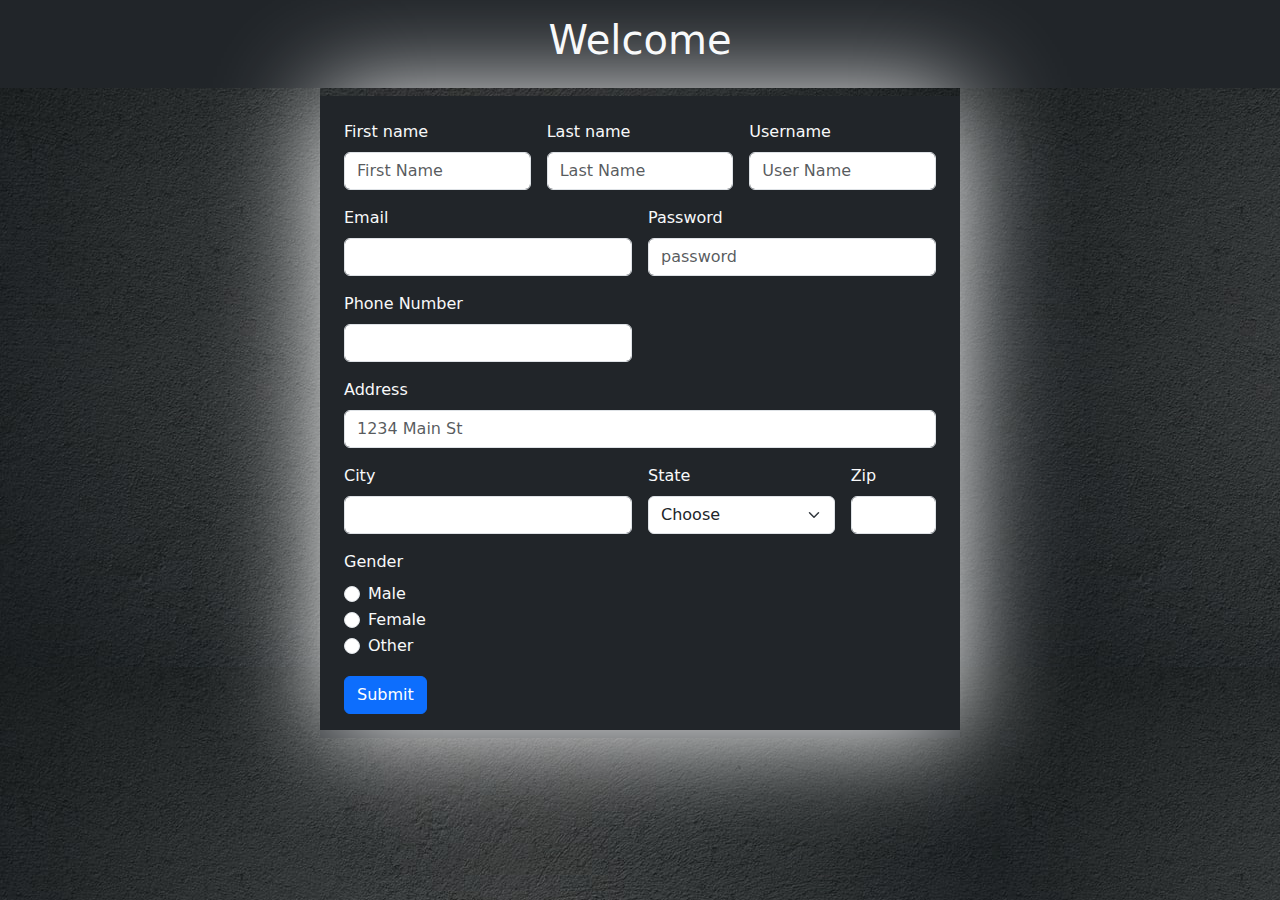
==== index.html @ 9e52fe0c "adding all files" ====
<!DOCTYPE html>
<html lang="en">

<head>
  <meta charset="UTF-8">
  <meta name="viewport" content="width=device-width, initial-scale=1.0">
  <title>Form Validation</title>
  <link href="https://cdn.jsdelivr.net/npm/bootstrap@5.3.3/dist/css/bootstrap.min.css" rel="stylesheet"
    integrity="sha384-QWTKZyjpPEjISv5WaRU9OFeRpok6YctnYmDr5pNlyT2bRjXh0JMhjY6hW+ALEwIH" crossorigin="anonymous">
   <link rel="stylesheet" href="./public/assets/styles/style.css">
</head>

<body>
  <div class="container-fluid bg-dark text-light py-3">
    <header class="text-center">
      <h1>Welcome</h1>
    </header>
  </div>
  <section class="container my-2 bg-dark w-50 text-light p-2">
    <form class="row g-3 p-3" id="myForm" onsubmit="saveFormData(event)">
      <div class="col-md-4 firstNameContainer">
        <label for="fname" class="form-label">First name</label>
        <input type="text" class="form-control" id="fname" placeholder="First Name" name="First Name">
      </div>
      <div class="col-md-4 lastNameContainer">
        <label for="lname" class="form-label">Last name</label>
        <input type="text" class="form-control" id="lname" placeholder="Last Name" name="Last Name">
      </div>
      <div class="col-md-4 userNameContainer">
        <label for="username" class="form-label">Username</label>
        <div class="input-group">
          <!-- <span class="input-group-text" id="inputGroupPrepend2">@</span> -->
          <input type="text" class="form-control" id="username"
            aria-describedby="inputGroupPrepend2" name="User Name" placeholder="User Name">
        </div>
        <span id="usernameError"></span>
      </div>
      <div class="col-md-6 emailContainer">
        <label for="email" class="form-label">Email</label>
        <input type="email" class="form-control" id="email" name="Email">
        <span id="emailError"></span>
      </div>
      <div class="col-md-6 passwordContainer">
        <label for="password" class="form-label">Password</label>
        <input type="password" class="form-control" id="password" name="Password" placeholder="password">
        <span id="passError"></span>
      </div>
      <div class="col-md-6 phoneNumberContainer">
        <label for="phoneNumber" class="form-label">Phone Number</label>
        <input type="tel" class="form-control" id="phoneNumber" name="Phone Number">
        <span id="phoneError"></span>
      </div>
      <div class="col-12 addressContainer">
        <label for="inputAddress" class="form-label">Address</label>
        <input type="text" class="form-control" id="inputAddress" placeholder="1234 Main St" name="Address" required>
      </div>
      <div class="col-md-6 cityContainer">
        <label for="inputCity" class="form-label">City</label>
        <input type="text" class="form-control" id="inputCity" name="City" required>
      </div>
      <div class="col-md-4 stateContainer">
        <label for="inputState" class="form-label">State</label>
        <select id="inputState" class="form-select" name="State" required>
          <option>Choose</option>
          <option value="Andaman and Nicobar Islands">Andaman and Nicobar Islands</option>
          <option value="Andhra Pradesh">Andhra Pradesh</option>
          <option value="Arunachal Pradesh">Arunachal Pradesh</option>
          <option value="Assam">Assam</option>
          <option value="Bihar">Bihar</option>
          <option value="Chandigarh">Chandigarh</option>
          <option value="Chhattisgarh">Chhattisgarh</option>
          <option value="Dadra and Nagar Haveli and Daman and Diu">Dadra and Nagar Haveli and Daman and Diu</option>
          <option value="Delhi">Delhi</option>
          <option value="Goa">Goa</option>
          <option value="Gujarat">Gujarat</option>
          <option value="Haryana">Haryana</option>
          <option value="Himachal Pradesh">Himachal Pradesh</option>
          <option value="Jammu and Kashmir">Jammu and Kashmir</option>
          <option value="Jharkhand">Jharkhand</option>
          <option value="Karnataka">Karnataka</option>
          <option value="Kerala">Kerala</option>
          <option value="Ladakh">Ladakh</option>
          <option value="Lakshadweep">Lakshadweep</option>
          <option value="Madhya Pradesh">Madhya Pradesh</option>
          <option value="Maharashtra">Maharashtra</option>
          <option value="Manipur">Manipur</option>
          <option value="Meghalaya">Meghalaya</option>
          <option value="Mizoram">Mizoram</option>
          <option value="Nagaland">Nagaland</option>
          <option value="Odisha">Odisha</option>
          <option value="Puducherry">Puducherry</option>
          <option value="Punjab">Punjab</option>
          <option value="Rajasthan">Rajasthan</option>
          <option value="Sikkim">Sikkim</option>
          <option value="Tamil Nadu">Tamil Nadu</option>
          <option value="Telangana">Telangana</option>
          <option value="Tripura">Tripura</option>
          <option value="Uttar Pradesh">Uttar Pradesh</option>
          <option value="Uttarakhand">Uttarakhand</option>
          <option value="West Bengal">West Bengal</option>
        </select>
      </div>
      <div class="col-md-2 zipContainer">
        <label for="inputZip" class="form-label">Zip</label>
        <input type="text" class="form-control" id="inputZip" name="Zip">
        <span id="zipError"></span>
      </div>
      <div class="col-12 genderContainer">
        <label for="gender" class="form-label">Gender</label>
        <div class="form-check">
          <input class="form-check-input" type="radio" name="gender" id="male" value="male" required>
          <label class="form-check-label" for="male">
            Male
          </label>
        </div>
        <div class="form-check">
          <input class="form-check-input" type="radio" name="gender" id="female" value="female" required>
          <label class="form-check-label" for="female">
            Female
          </label>
        </div>
        <div class="form-check">
          <input class="form-check-input" type="radio" name="gender" id="other" value="other" required>
          <label class="form-check-label" for="other">
            Other
          </label>
        </div>
      </div>
      <div class="col-6">
        <button type="submit" class="btn btn-primary">Submit</button>
      </div>

     
    </form>
  </section>
  <script src="./public/assets/scripts/scrirpt.js"></script>
  <script src="https://cdn.jsdelivr.net/npm/bootstrap@5.3.3/dist/js/bootstrap.bundle.min.js"
    integrity="sha384-YvpcrYf0tY3lHB60NNkmXc5s9fDVZLESaAA55NDzOxhy9GkcIdslK1eN7N6jIeHz"
    crossorigin="anonymous"></script>
</body>

</html>
---- public/assets/styles/style.css ----
* {
    box-sizing: border-box;
    margin: 0;
    padding: 0;
  }

  body {
    background: url(../images/bg.jpeg);
  }

  form {
    box-shadow: 2px 6px 100px #ffffff;
  }

  .border-red{
    border: 2px solid red;
  }

  .error{
    color: red;
    font-size: 12px;
  }
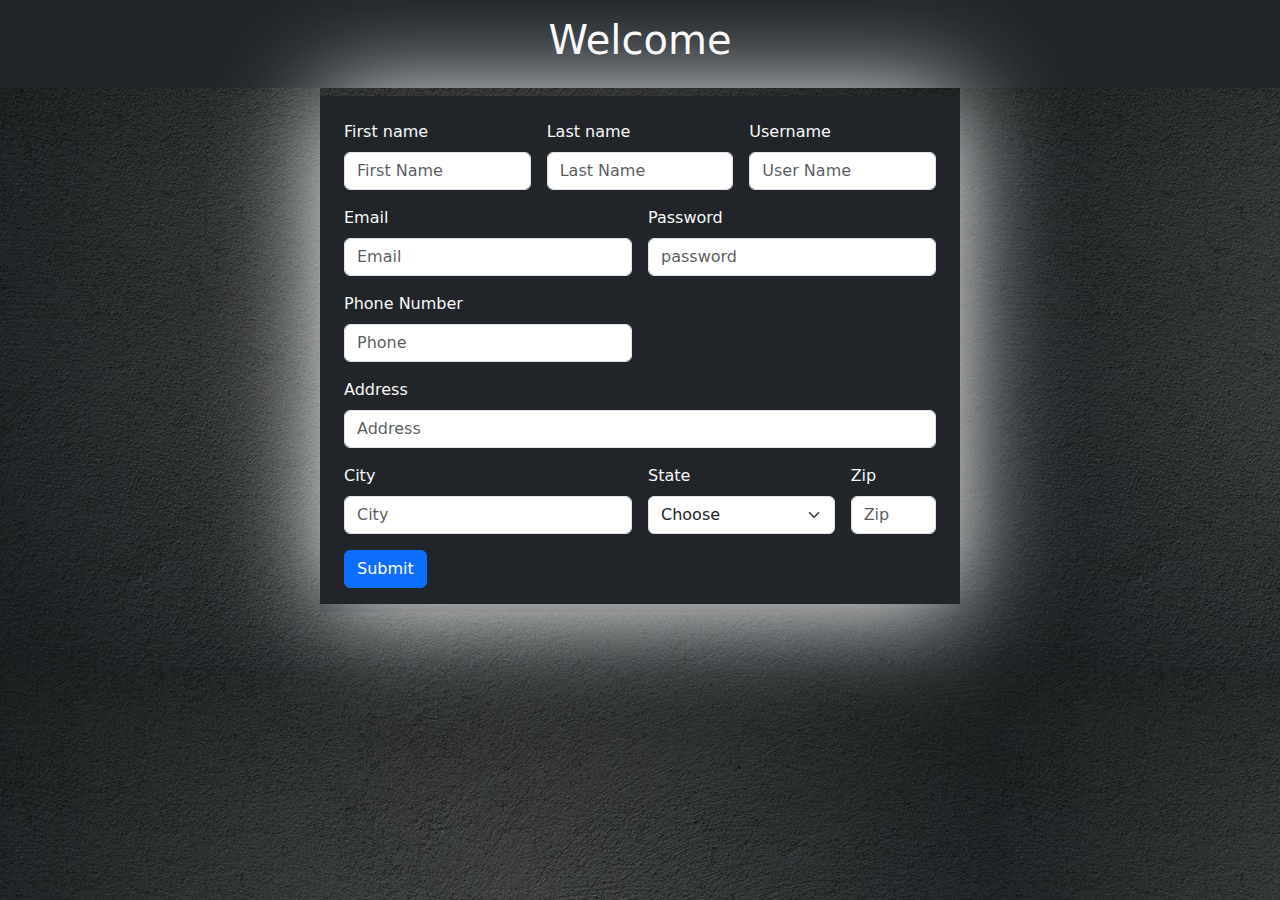
==== commit 80a79e1c: "changing in html" ====
--- a/index.html
+++ b/index.html
@@ -21,10 +21,13 @@
       <div class="col-md-4 firstNameContainer">
         <label for="fname" class="form-label">First name</label>
         <input type="text" class="form-control" id="fname" placeholder="First Name" name="First Name">
+        <span class="Error"></span>
+
       </div>
       <div class="col-md-4 lastNameContainer">
         <label for="lname" class="form-label">Last name</label>
         <input type="text" class="form-control" id="lname" placeholder="Last Name" name="Last Name">
+        <span></span>
       </div>
       <div class="col-md-4 userNameContainer">
         <label for="username" class="form-label">Username</label>
@@ -37,7 +40,7 @@
       </div>
       <div class="col-md-6 emailContainer">
         <label for="email" class="form-label">Email</label>
-        <input type="email" class="form-control" id="email" name="Email">
+        <input type="email" class="form-control" id="email" name="Email" placeholder="Email">
         <span id="emailError"></span>
       </div>
       <div class="col-md-6 passwordContainer">
@@ -47,16 +50,18 @@
       </div>
       <div class="col-md-6 phoneNumberContainer">
         <label for="phoneNumber" class="form-label">Phone Number</label>
-        <input type="tel" class="form-control" id="phoneNumber" name="Phone Number">
+        <input type="tel" class="form-control" id="phoneNumber" name="Phone Number" placeholder="Phone" maxlength="10">
         <span id="phoneError"></span>
       </div>
       <div class="col-12 addressContainer">
         <label for="inputAddress" class="form-label">Address</label>
-        <input type="text" class="form-control" id="inputAddress" placeholder="1234 Main St" name="Address" required>
+        <input type="text" class="form-control" id="inputAddress" placeholder="Address" name="Address">
+        <span class="error"></span>
       </div>
       <div class="col-md-6 cityContainer">
         <label for="inputCity" class="form-label">City</label>
-        <input type="text" class="form-control" id="inputCity" name="City" required>
+        <input type="text" class="form-control" id="inputCity" name="City" placeholder="City">
+        <span class="error" id="cityError"></span>
       </div>
       <div class="col-md-4 stateContainer">
         <label for="inputState" class="form-label">State</label>
@@ -102,10 +107,10 @@
       </div>
       <div class="col-md-2 zipContainer">
         <label for="inputZip" class="form-label">Zip</label>
-        <input type="text" class="form-control" id="inputZip" name="Zip">
+        <input type="text" class="form-control" id="inputZip" name="Zip" placeholder="Zip" maxlength="6">
         <span id="zipError"></span>
       </div>
-      <div class="col-12 genderContainer">
+      <!-- <div class="col-12 genderContainer">
         <label for="gender" class="form-label">Gender</label>
         <div class="form-check">
           <input class="form-check-input" type="radio" name="gender" id="male" value="male" required>
@@ -125,9 +130,9 @@
             Other
           </label>
         </div>
-      </div>
+      </div> -->
       <div class="col-6">
-        <button type="submit" class="btn btn-primary">Submit</button>
+        <button type="submit" class="btn btn-primary" id="btn">Submit</button>
       </div>
 
      
